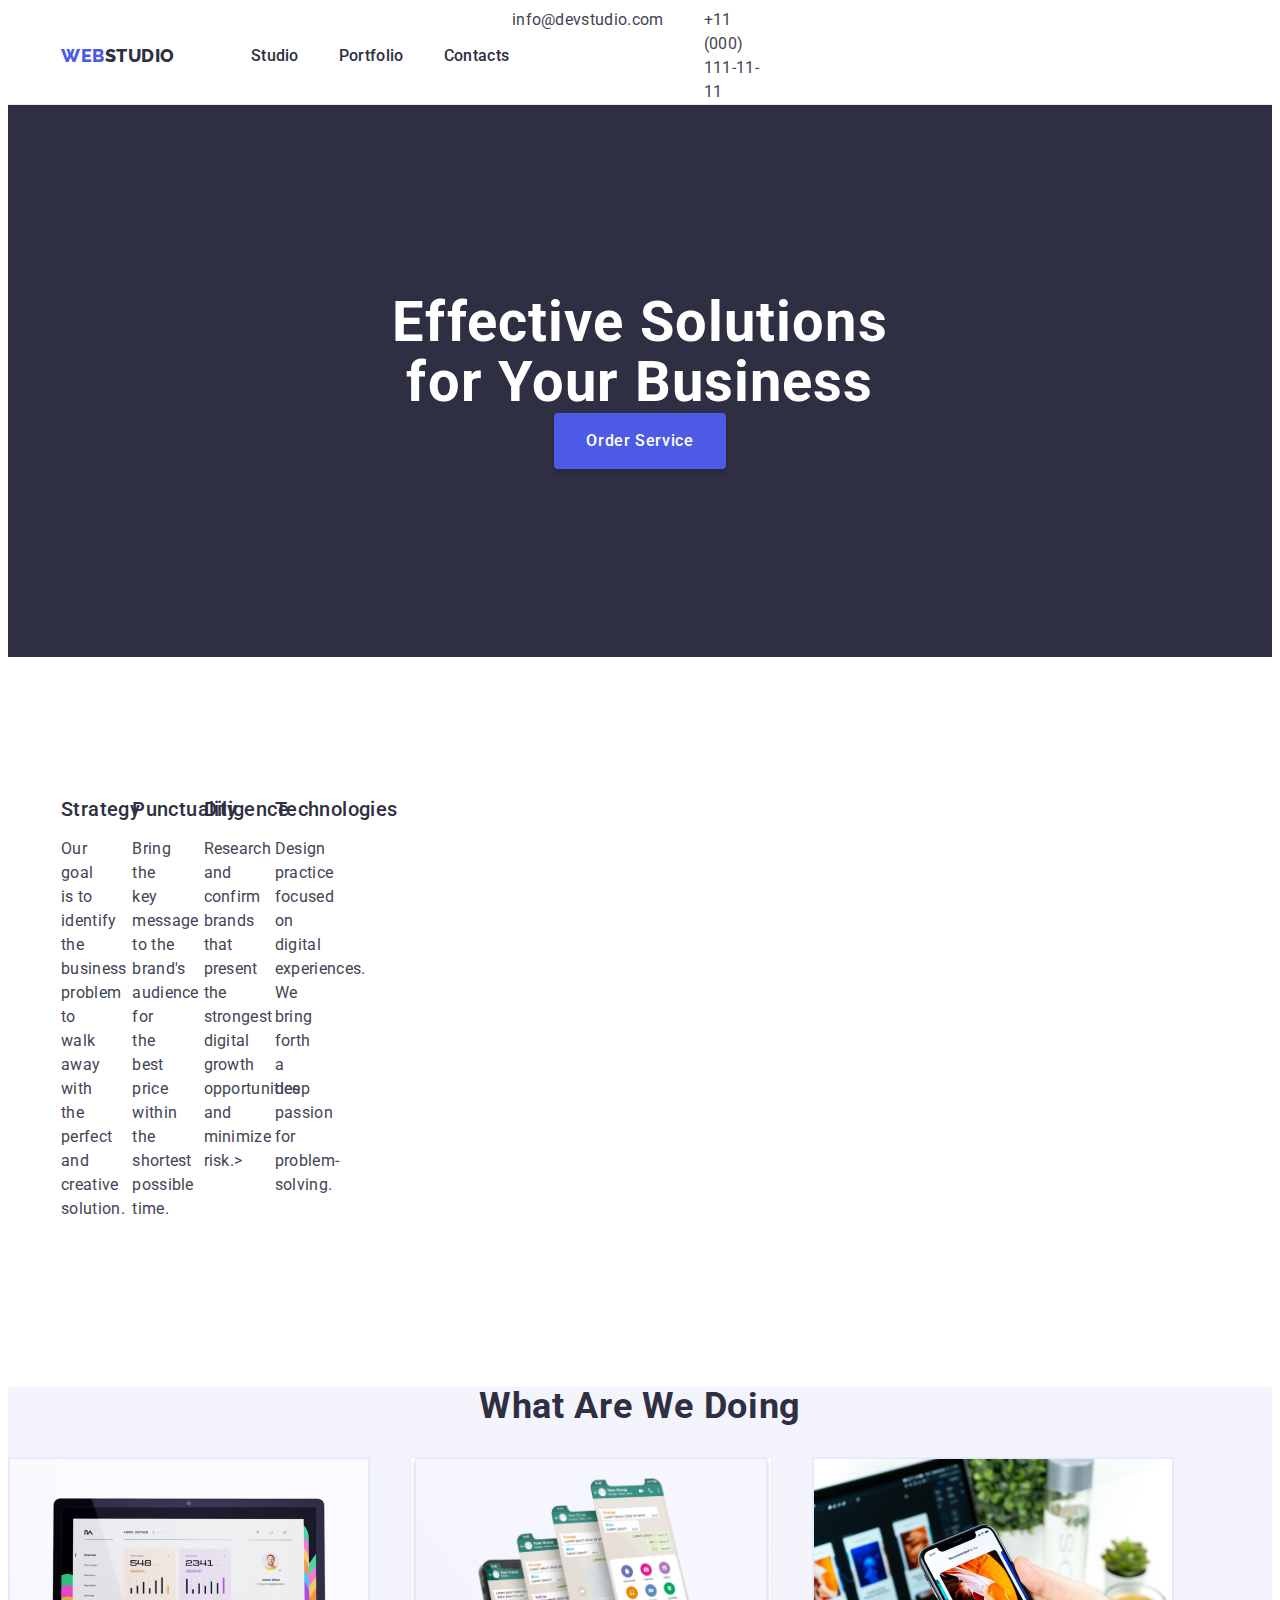
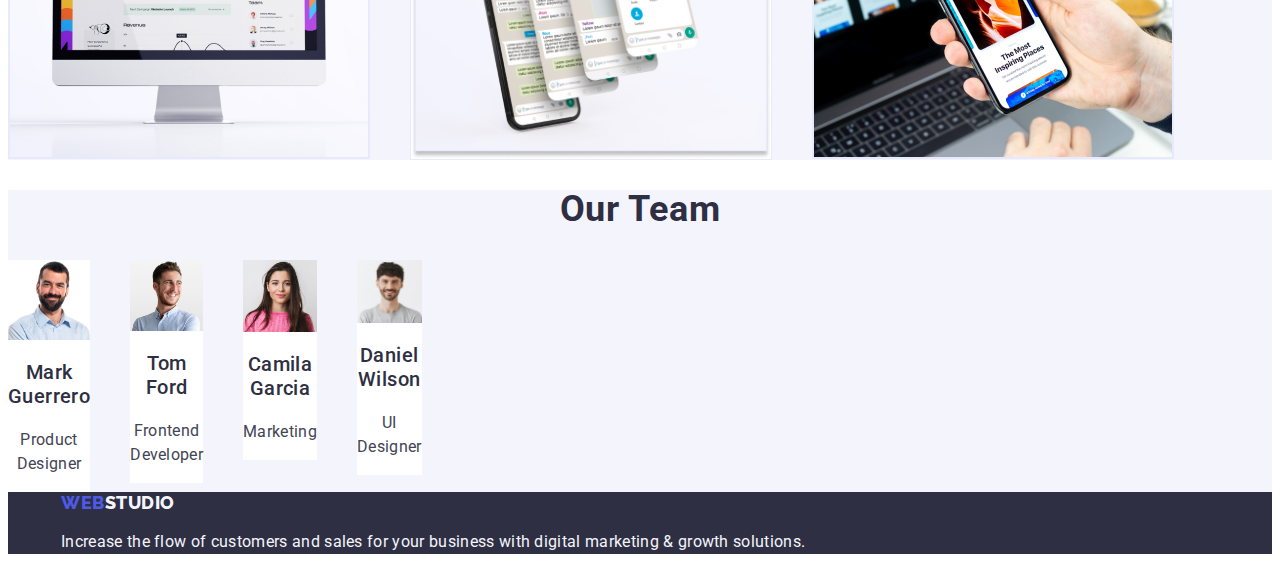
==== index.html @ 31ea216c "9" ====
<!DOCTYPE html>
<html lang="en">

<head>
    <meta charset="UTF-8">
    <meta http-equiv="X-UA-Compatible" content="IE=edge">
    <meta name="viewport" content="width=device-width, initial-scale=1.0">
    <title>Document</title>
    <link rel="stylesheet" href="node_modules/modern-normalize/modern-normalize.css">
    <link rel="stylesheet" href="./css/styles.css">
    <!-- Fonts -->
    <link rel="preconnect" href="https://fonts.googleapis.com">
    <link rel="preconnect" href="https://fonts.gstatic.com" crossorigin>
    <link rel="preconnect" href="https://fonts.googleapis.com">
    <link rel="preconnect" href="https://fonts.gstatic.com" crossorigin>
    
    <link
        href="https://fonts.googleapis.com/css2?family=Raleway:wght@800&family=Roboto:wght@400;500;700;900&display=swap"
        rel="stylesheet">

</head>

<body>
    <!-- header -->
    <header class="header">
        <div class="header-container container">
        <nav class="header-navigation">
            <a class="header-logo link" href="./index.html">Web<span class="logo-blue">Studio</span></a>
            <ul class="header-list list">
                <li class="header-item">
                    <a class="header-link link" href="./index.html">Studio</a>
                </li>
                <li class="header-item">
                    <a class="header-link link" href="./portfolio.html">Portfolio</a>
                </li>
                <li class="header-item">
                    <a class="header-link link" href="">Contacts</a>
                </li>
            </ul>
        </nav>
        <address class="header-info">
            <ul class="header-info list">
                <li class="header-info-item"><a class="header-info-link link "
                        href="mailto:info@devstudio.com">info@devstudio.com</a></li>
                <li class="header-info-item"><a class="header-info-link link" href="tel:+110001111111">+11 (000)
                        111-11-11</a></li>
            </ul>
        </address>
    </div>
    </header>
    <main class="main">
        <!-- hero -->
       
        <section class="section-hero">
            <div class="hero-container container">
            <h1 class="hero">Effective Solutions
                for Your Business</h1>
            <button class="hero-button" type="button">Order Service</button>
        </section>
    </div>
        <!-- goals -->
        
        <section class="section-goals">
            <div class="goals-container container">
            <h2 hidden class="goals-hero">Our Goals</h2>
            <ul class="goals-list list">
                <li class="goals-item">
                    <h3 class="goals-item-name">Strategy</h3>
                    <p class="goals-description">Our goal is to identify the business
                        problem to walk away with the perfect and creative solution. </p>
                </li>
                <li class="goals-item">
                    <h3 class="goals-item-name">Punctuality</h3>
                    <p class="goals-description">Bring the key message to the brand's audience for the best price within
                        the shortest possible time.</p>
                </li>
                <li class="goals-item">
                    <h3 class="goals-item-name">Diligence</h3>
                    <p class="goals-description">Research and confirm brands that present the strongest digital growth
                        opportunities and minimize
                        risk.></p>
                </li>
                <li class="goals-item">
                    <h3 class="goals-item-name">Technologies</h3>
                    <p class="goals-description">Design practice focused on digital experiences. We bring forth a deep
                        passion for
                        problem-solving.</p>
                </li>
            </ul>
        </section>
    </div>
        <!-- activites -->
        <section class="section-activites">
            <h2 class="activites-header">What are we doing</h2>
            <ul class="activites-list list">
                <li class="activites-item"><img src="./images/computer.jpg" width="360" alt="Computer"></li>
                <li class="activites-item"><img src="./images/phonescreen.jpg" width="360" alt="Phone Screen"></li>
                <li class="activites-item"><img src="./images/phone.jpg" width="360" alt="Phone"></li>

            </ul>
        </section>
        <!-- team -->
        <section class="section-team">
            <h2 class="team-header">Our Team</h2>
            <ul class="team-list list">
                <li class="team-item">
                    <img src="./images/img.jpg" width="264" alt="Mark">
                    <h3 class="team-member">Mark Guerrero</h3>
                    <p class="team-text">Product Designer</p>
                </li>
                <!-- Tom -->
                <li class="team-item">

                    <img src="./images/tom.jpg" width="264" alt="Tom">
                    <h3 class="team-member">Tom Ford</h3>
                    <p class="team-text">Frontend Developer</p>


                </li>
                <!-- Camila -->
                <li class="team-item">

                    <img src="./images/camila.jpg" width="264" alt="Camila">
                    <h3 class="team-member">Camila Garcia</h3>
                    <p class="team-text">Marketing</p>


                </li>
                <!-- Daniel -->
                <li class="team-item">

                    <img src="./images/daniel.jpg" width="264" alt="Daniel">
                    <h3 class="team-member">Daniel Wilson</h3>
                    <p class="team-text">UI Designer</p>


                </li>
            </ul>
        </section>
    
    </main>
    <footer class="footer">
        <div class="container">
        <a class="footer-link link" href="./index.html">Web<span class="footer-logo-blue">Studio</span></a>
        <p class="footer-text">Increase the flow of customers and sales for your business with digital marketing &
            growth solutions.</p>
        </div>
    </footer>
</body>

</html>
---- css/styles.css ----
:root {
    --iris: #4d5ae5;
    --ocean: #404bbf;
    --navyblue: #2e2f42;
    --green: #31d0aa;
    --slate: #434455;
    --lightslate: #8e8f99;
    --cornflower: #e7e9fc;
    --cloud: #f4f4fd;
    --navybluemodal: #2e2f42;
    --grey: #2e2f42;
    --white: #ffffff;
}

body {
    font-family: "Roboto", sans-serif;
    color: #434455;
    background-color: var(--white);
}
h1 h2 h3 h4 h5 h6 p {
    margin: 0;
}

ul {
    list-style: none;
    padding: 0px;
    margin: 0;
}

img {
    max-width: 100%;
    display: block;
}

a {
    text-decoration: none;
}




/* page 1,HEADER */
.header-logo {
    font-family: "Raleway", sans-serif;
    font-size: 18px;
    font-weight: 800;
    line-height: 1.17;
    letter-spacing: 0.03em;
    color: var(--iris);
    text-transform: uppercase;
    display: flex;
    align-items: center;
    padding: 0px;
    align-items: flex-start;
    margin-right: 76px;


}

.container {
    width: 1158px;
    padding-left: 15px;
    padding-right:15px;
    margin:0 auto;
    /* display: flex; */
    /* align-items: center; */
}
.header{
    border-bottom: 1px solid #e7e9fc;
}
.header-container {
    display: flex;
    align-items: center;
}

.header-navigation {
    display: flex;
    align-items: center;

}

.list {
    list-style: none;
    display: flex;
    flex-direction: row;
    align-items: flex-start;
    padding: 0px;
    gap: 40px;
    width: 261px;
    left: 347px;
    top: 24px;
    /* padding-top: 24px;
    padding-bottom: 24px; */
}

.logo-blue {
    color: var(--navyblue);
}

.header-list {
    list-style: none;
    display: flex;
    gap: 40px;
    padding: 24px 0;

}


.header-link {
    font-family: 'Roboto', sans-serif;
    font-weight: 500;
    font-size: 16px;
    line-height: 1.5;
    letter-spacing: 0.02em;
    text-decoration: none;
    color: var(--navyblue);
}
.header-item:not(:last-child)
{margin-right:0
}

.header-link:hover,
.header-link:focus {
    color: #404bbf;
}

.link {
    text-decoration: none;
}

.header-info {
    font-style: normal;
    display: flex;
    gap: 40px;

}
.header-info-item:not(:last-child)
{margin-right:0
}

.header-info-link {
    font-family: 'Roboto', sans-serif;
    font-size: 16px;
    line-height:1.5;
    letter-spacing: 0.02em;
    color: var(--slate)
}

.header-info-link:hover,
.header-info-link:focus {
    color: #404bbf;
}

/* Page 1 MAIN */
/* .main {

} */
/* HERO */

.section-hero {
    background-color: var(--navyblue);
    padding: 188px 0;
}
.hero-container{

}
.hero {
    font-family: 'Roboto', sans-serif;
    font-weight: 700;
    font-size: 56px;
    line-height: 1.07;
    text-align: center;
    letter-spacing: 0.02em;
    color: var(--white);
    max-width: 496px;
    margin: auto;

}

.hero-button {
    font-family: "Roboto", sans-serif;
    padding: 16px 32px;
    font-size: 16px;
    line-height: 1.5;
    letter-spacing: 0.04em;
    background: #4D5AE5;
    box-shadow: 0px 4px 4px rgba(0, 0, 0, 0.15);
    color: var(--white);
    font-weight: 500;
    cursor: pointer;
    display: block;
    min-width: 169px;
    height: 56px;
    border: none;
    border-radius: 4px;
    margin: auto;
}

.hero-button:hover,
.hero-button:focus {
    background-color: #404BBF;
}

.section-goals {
    padding: 120px 0;
}

/* .goals-hero {} */

.goals-list {
    list-style: none;
    display: flex;
    gap: 24px;
}

.goals-item:not(:last-child)
{margin-right:0;
}
.goals-item {
    width: calc((100% - 72px) / 4);
}

.goals-item-name {
    font-family: 'Roboto', sans-serif;
    font-weight: 500;
    font-size: 20px;
    line-height: 24px;
    letter-spacing: 0.02em;
    color: #2E2F42;
    
    margin-bottom: 8px;
}

.goals-description {
    font-family: 'Roboto', sans-serif;
    font-size: 16px;
    line-height: 24px;
    letter-spacing: 0.02em;
    color: var(--slate);

}

.section-activites { 
    background-color: #F4F4FD;
} 
.activites-header {
    font-family: 'Roboto', sans-serif;
    font-weight: 700;
    font-size: 36px;
    line-height: 1.11;
    text-align: center;
    letter-spacing: 0.02em;
    text-transform: capitalize;
    color: var(--navyblue);
}

/* .activites-list {
} */
.activites-item {
    border: 1px solid #E7E9FC;
    flex: none;
    background-color: #FFFFFF;
}

.section-team {
    left: 0px;
    top: 1548px;
    background-color: #F4F4FD;

}

.team-header {
    font-family: 'Roboto', sans-serif;
    font-weight: 700;
    font-size: 36px;
    line-height: 1.11;
    text-align: center;
    letter-spacing: 0.02em;
    text-transform: capitalize;
    color: var(--navyblue);
}

.team-list {
    list-style: none;
}

.team-item {
    background-color: #FFFFFF;
}

.team-member {
    font-family: 'Roboto', sans-serif;
    font-weight: 500;
    font-size: 20px;
    line-height: 24px;
    text-align: center;
    letter-spacing: 0.02em;
    color: var(--navyblue);

}

.team-text {
    font-family: 'Roboto';
    font-size: 16px;
    line-height: 24px;
    text-align: center;
    letter-spacing: 0.02em;
    color: var(--slate)
}

/* FOOTER */
.footer {
    left: 0px;
    top: 2280px;
    background: var(--navyblue)
}

.footer-link {
    font-family: "Raleway", sans-serif;
    font-size: 18px;
    font-weight: 800;
    line-height: 1.17;
    letter-spacing: 0.03em;
    text-align: left;
    color: var(--iris);
    text-transform: uppercase;
    text-decoration: none;
}

.footer-logo-blue {
    color: #f4f4fd;
}

.footer-text {
    left: 156px;
    top: 2420px;
    font-family: 'Roboto', sans-serif;
    font-size: 16px;
    line-height: 24px;
    letter-spacing: 0.02em;
    color: var(--cloud);
}

/* PAGE 2 */
/* .main-portfolio {}

.portfolio-container {

} */

.list {
    list-style: none;
}

/* .portfolio-item {} */

.portfolio-button {
    font-family: "Roboto", sans-serif;
    font-weight: 500;
    font-size: 16px;
    line-height: 1.5;
    letter-spacing: 0.04em;
    padding: 12px 24px;
    height: 48px;
    background: var(--cloud);
    color: var(--iris);
    cursor: pointer;

}

.portfolio-button:hover,
.portfolio-button:focus {
    color:#FFFFFF;
    background-color: #404BBF;
    box-shadow: 0px 3px 1px rgba(0, 0, 0, 0.1), 0px 2px 1px rgba(0, 0, 0, 0.08), 0px 2px 2px rgba(0, 0, 0, 0.12);
    border-radius: 4px;
}
/* .examples {
}
.examples-list {
}
.list {
} */
.examples-item {
    background-color: ;
}

/* .link {
} */
.example-header {
    font-weight: 500;
    font-size: 20px;
    line-height: 1.2;
    letter-spacing: 0.02em;
    color: var(--navyblue);
}
.example-p {
    font-size: 16px;
    line-height: 1.5;
    letter-spacing: 0.02em;
    color: var(--slate);
}
/* .portfolio-icon {

} */
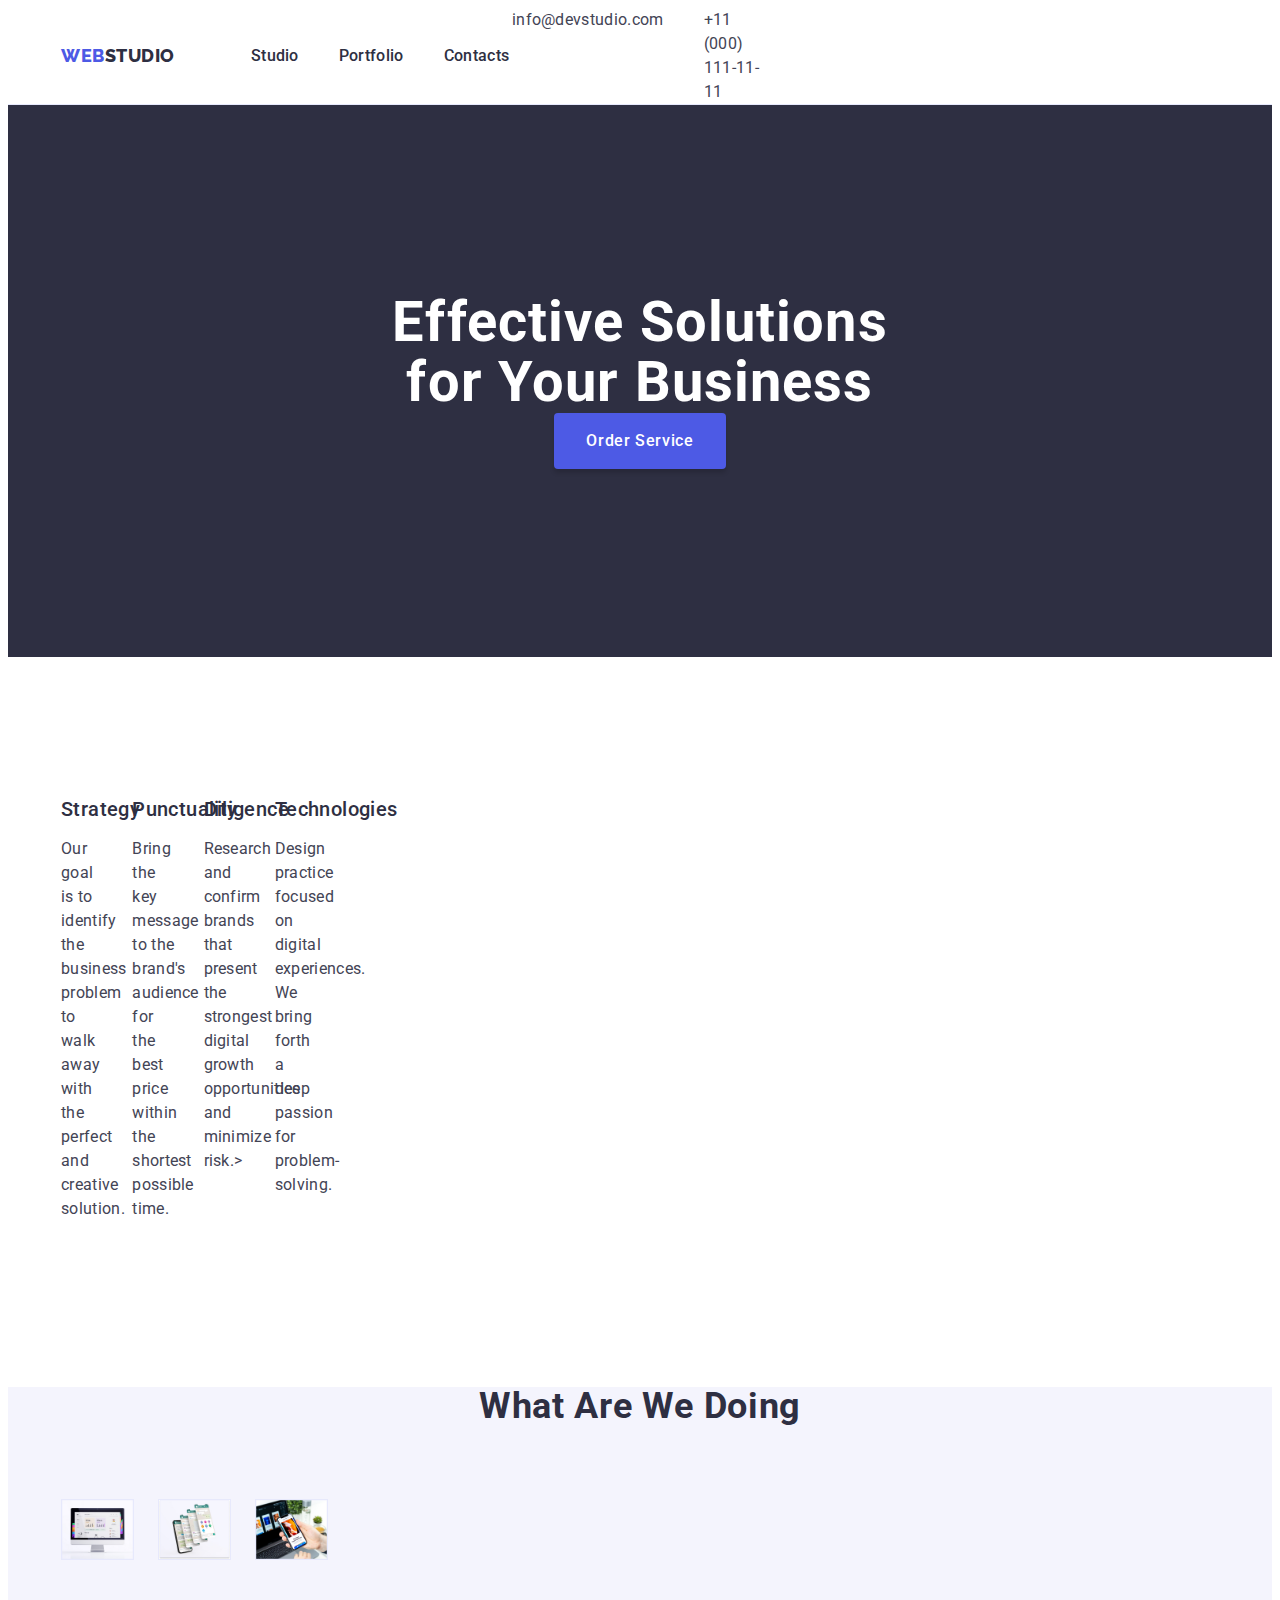
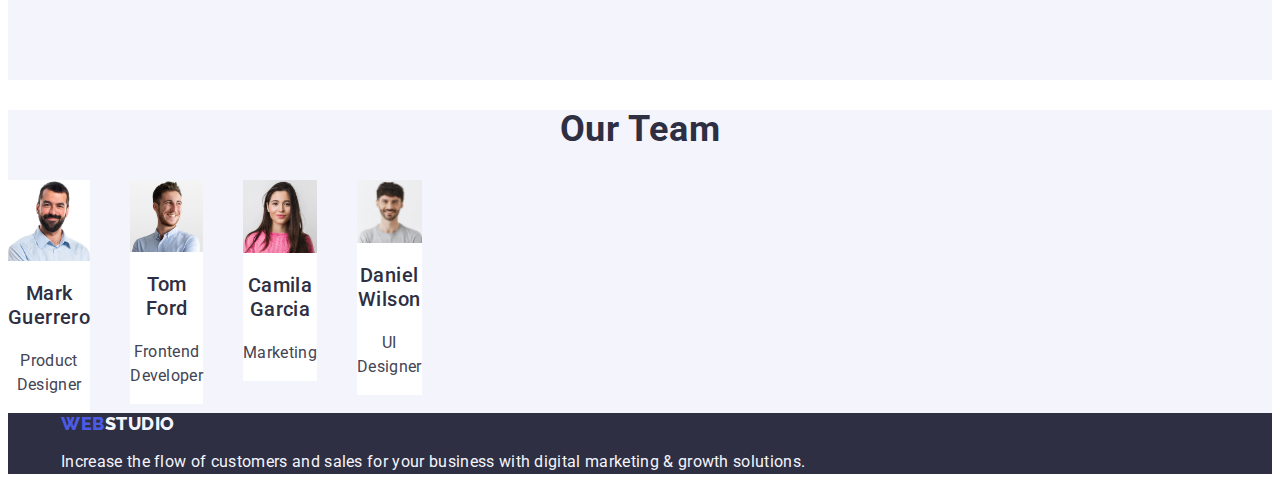
==== commit 8a0a3c16: "11" ====
--- a/index.html
+++ b/index.html
@@ -56,8 +56,8 @@
             <h1 class="hero">Effective Solutions
                 for Your Business</h1>
             <button class="hero-button" type="button">Order Service</button>
-        </section>
-    </div>
+        </div>
+</section>
         <!-- goals -->
         
         <section class="section-goals">
@@ -87,10 +87,12 @@
                         problem-solving.</p>
                 </li>
             </ul>
+        </div>
         </section>
-    </div>
+    
         <!-- activites -->
         <section class="section-activites">
+            <div class=" activites-container container">
             <h2 class="activites-header">What are we doing</h2>
             <ul class="activites-list list">
                 <li class="activites-item"><img src="./images/computer.jpg" width="360" alt="Computer"></li>
@@ -98,6 +100,7 @@
                 <li class="activites-item"><img src="./images/phone.jpg" width="360" alt="Phone"></li>
 
             </ul>
+        </div>
         </section>
         <!-- team -->
         <section class="section-team">
--- a/css/styles.css
+++ b/css/styles.css
@@ -242,7 +242,11 @@
 
 .section-activites { 
     background-color: #F4F4FD;
+    padding-bottom: 120px;
 } 
+.activites-item{
+    width: 360;
+}
 .activites-header {
     font-family: 'Roboto', sans-serif;
     font-weight: 700;
@@ -252,14 +256,18 @@
     letter-spacing: 0.02em;
     text-transform: capitalize;
     color: var(--navyblue);
-}
-
-/* .activites-list {
-} */
+    margin-bottom: 72px;
+}
+
+.activites-list {
+    display: flex;
+    gap: 24px;
+}
 .activites-item {
     border: 1px solid #E7E9FC;
     flex: none;
     background-color: #FFFFFF;
+    width: calc((100% - 48px) / 3); 
 }
 
 .section-team {
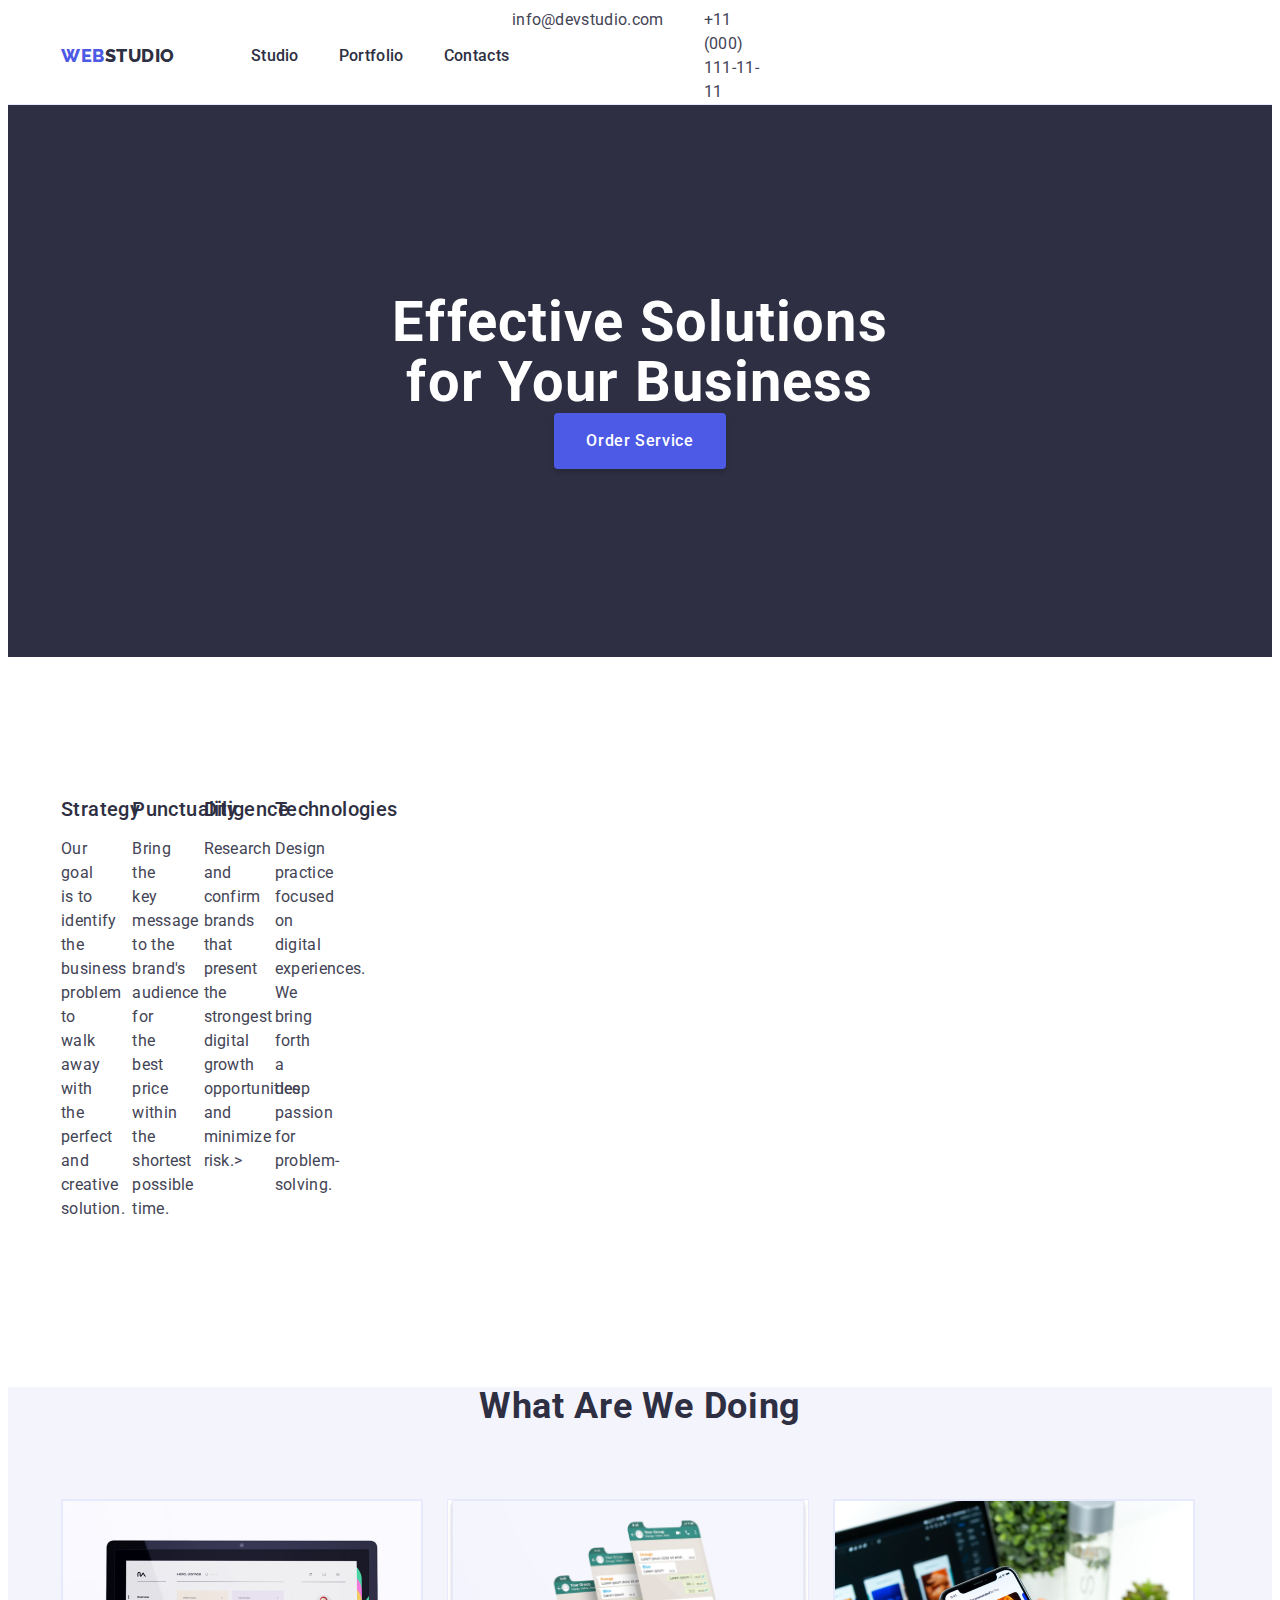
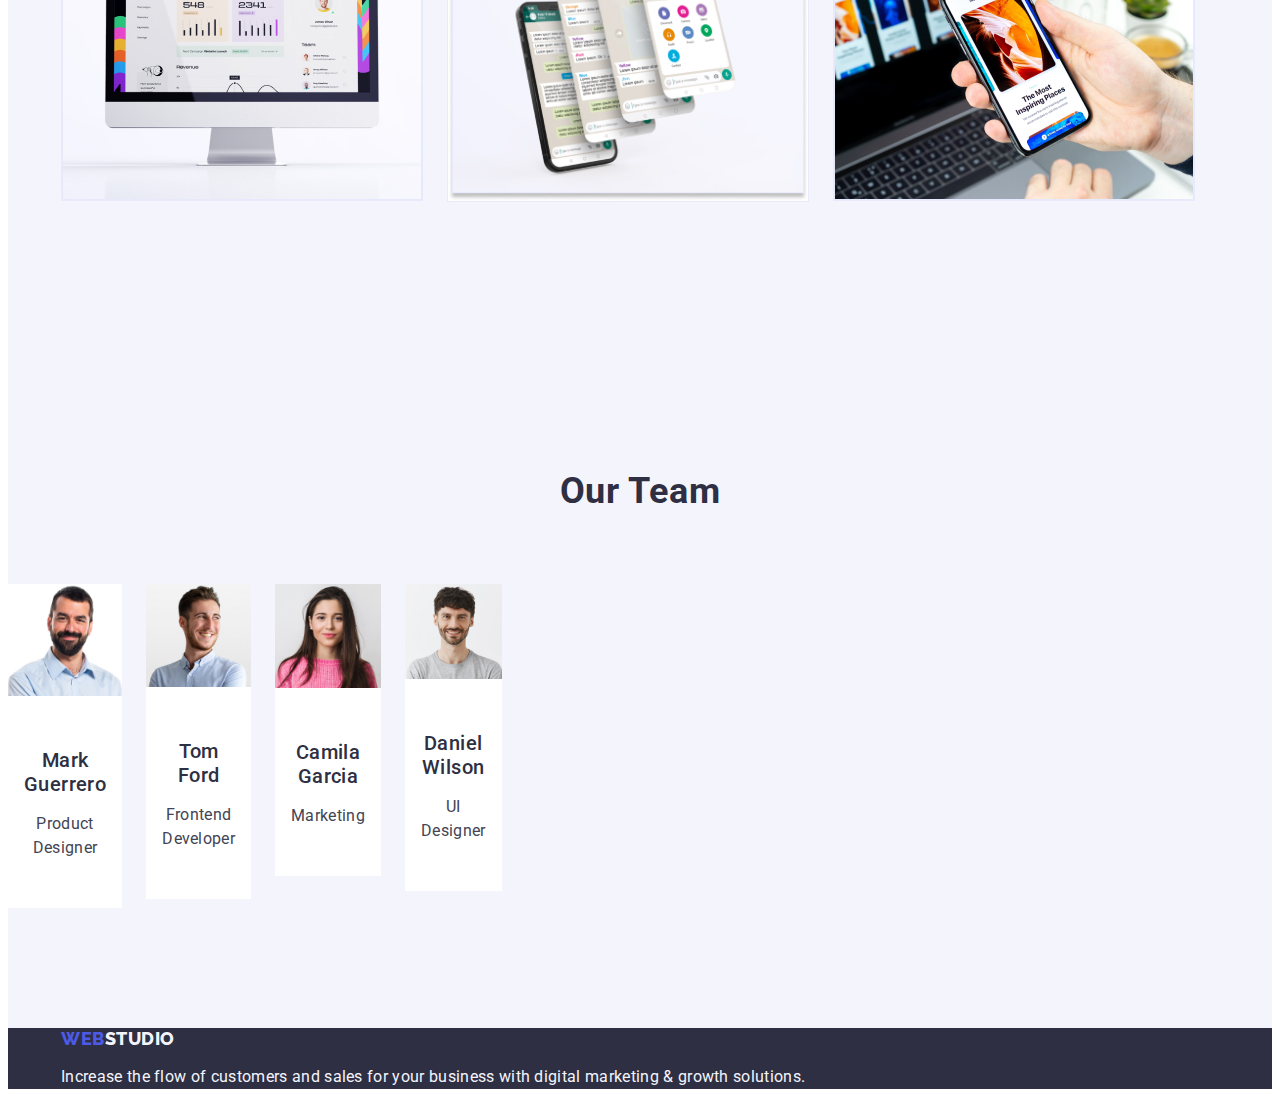
==== commit f55148fa: "13" ====
--- a/index.html
+++ b/index.html
@@ -104,38 +104,43 @@
         </section>
         <!-- team -->
         <section class="section-team">
+            <div class="team-container conteiner"></div>
             <h2 class="team-header">Our Team</h2>
             <ul class="team-list list">
                 <li class="team-item">
                     <img src="./images/img.jpg" width="264" alt="Mark">
+                    <div class="team-member-div">
                     <h3 class="team-member">Mark Guerrero</h3>
                     <p class="team-text">Product Designer</p>
+                </div>
                 </li>
                 <!-- Tom -->
                 <li class="team-item">
-
                     <img src="./images/tom.jpg" width="264" alt="Tom">
+                    <div class="team-member-div">
                     <h3 class="team-member">Tom Ford</h3>
                     <p class="team-text">Frontend Developer</p>
 
-
+                </div>
                 </li>
                 <!-- Camila -->
                 <li class="team-item">
 
                     <img src="./images/camila.jpg" width="264" alt="Camila">
+                    <div class="team-member-div">
                     <h3 class="team-member">Camila Garcia</h3>
                     <p class="team-text">Marketing</p>
 
-
+                </div>
                 </li>
                 <!-- Daniel -->
                 <li class="team-item">
 
                     <img src="./images/daniel.jpg" width="264" alt="Daniel">
+                    <div class="team-member-div">
                     <h3 class="team-member">Daniel Wilson</h3>
                     <p class="team-text">UI Designer</p>
-
+                </div>
 
                 </li>
             </ul>
--- a/css/styles.css
+++ b/css/styles.css
@@ -244,9 +244,7 @@
     background-color: #F4F4FD;
     padding-bottom: 120px;
 } 
-.activites-item{
-    width: 360;
-}
+
 .activites-header {
     font-family: 'Roboto', sans-serif;
     font-weight: 700;
@@ -262,18 +260,22 @@
 .activites-list {
     display: flex;
     gap: 24px;
+    width: calc((100% - 48px) / 3); 
 }
 .activites-item {
     border: 1px solid #E7E9FC;
     flex: none;
     background-color: #FFFFFF;
-    width: calc((100% - 48px) / 3); 
+    
 }
 
 .section-team {
     left: 0px;
     top: 1548px;
     background-color: #F4F4FD;
+    padding: 120px 0;
+}
+.team-container {
 
 }
 
@@ -286,14 +288,19 @@
     letter-spacing: 0.02em;
     text-transform: capitalize;
     color: var(--navyblue);
+    margin-bottom: 72px;
 }
 
 .team-list {
     list-style: none;
+    display: flex;
+    gap: 24px;
+    width: calc((100% - 72px) / 4);
 }
 
 .team-item {
     background-color: #FFFFFF;
+    
 }
 
 .team-member {
@@ -304,6 +311,12 @@
     text-align: center;
     letter-spacing: 0.02em;
     color: var(--navyblue);
+    margin-bottom: 8px;
+
+}
+.team-member-div {
+    padding: 32px 16px;
+    border-radius: 0px 0px 4px 4px;
 
 }
 
@@ -314,6 +327,7 @@
     text-align: center;
     letter-spacing: 0.02em;
     color: var(--slate)
+    
 }
 
 /* FOOTER */
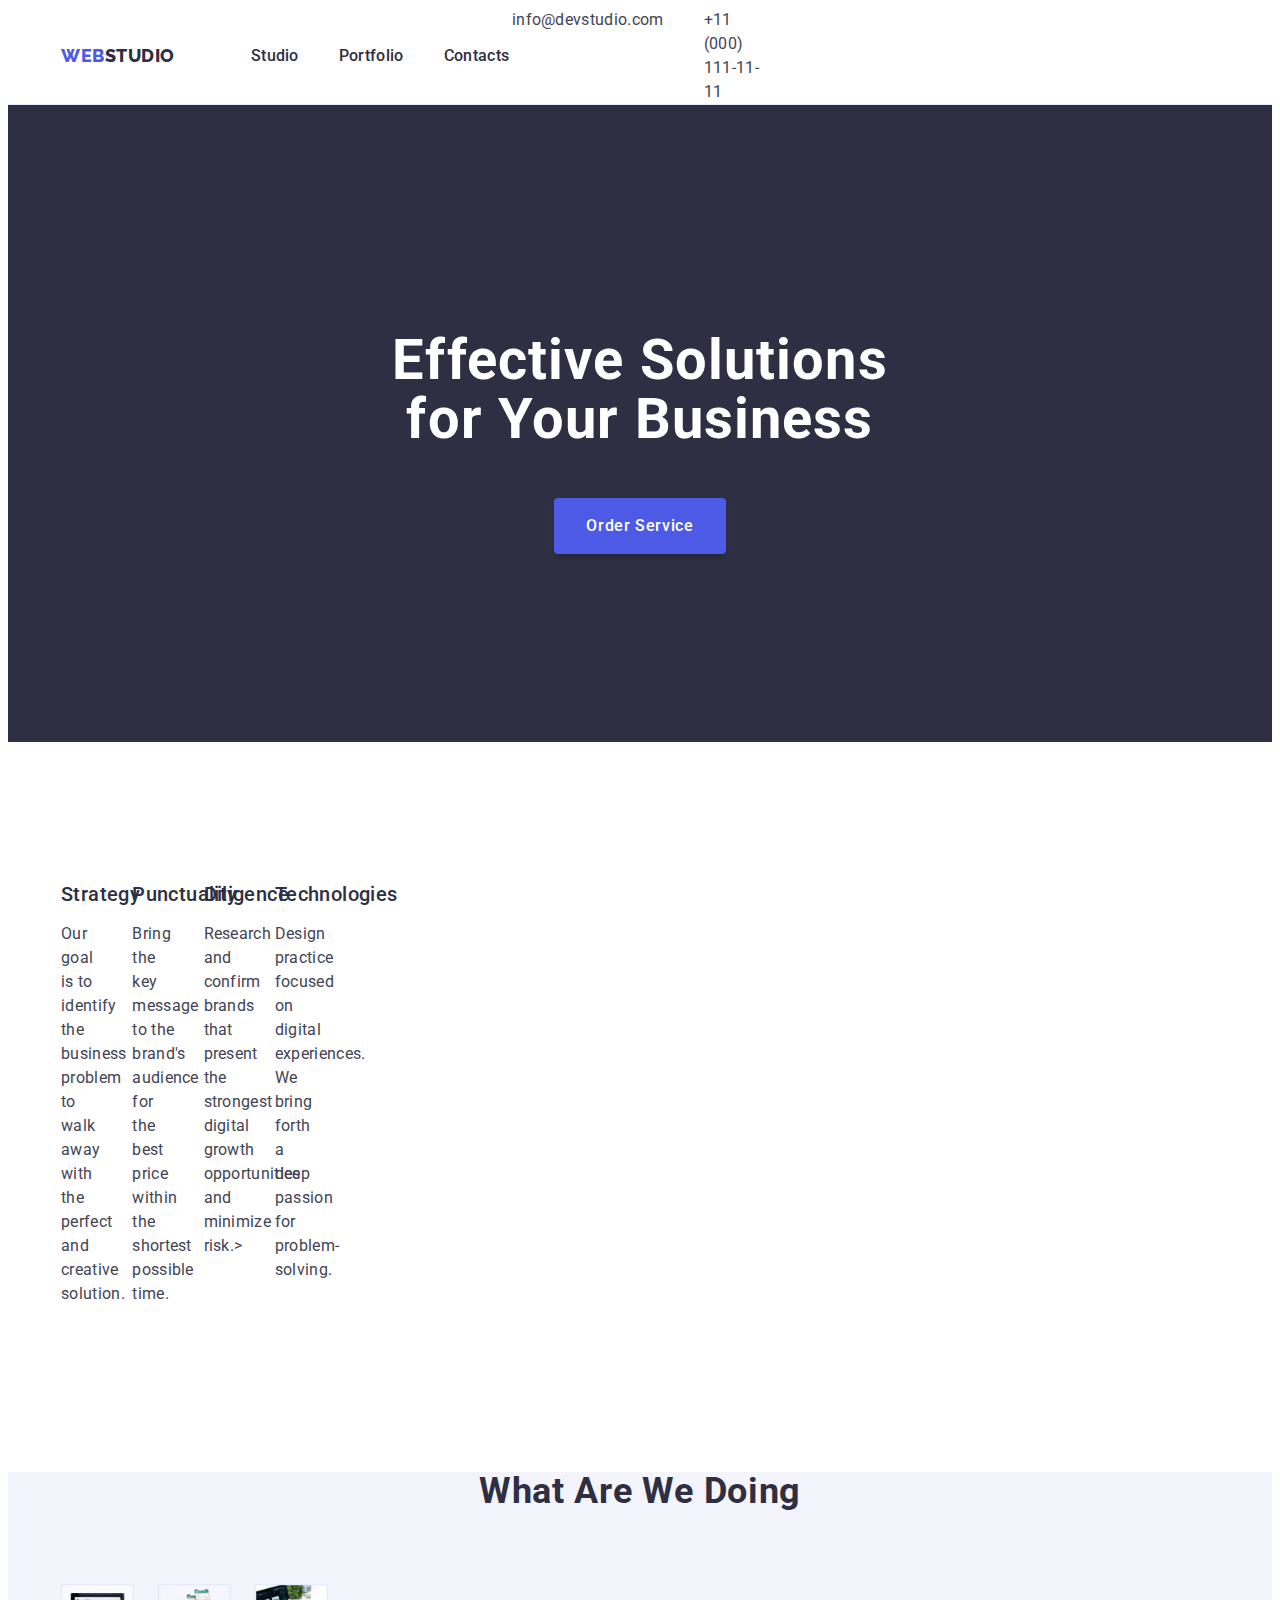
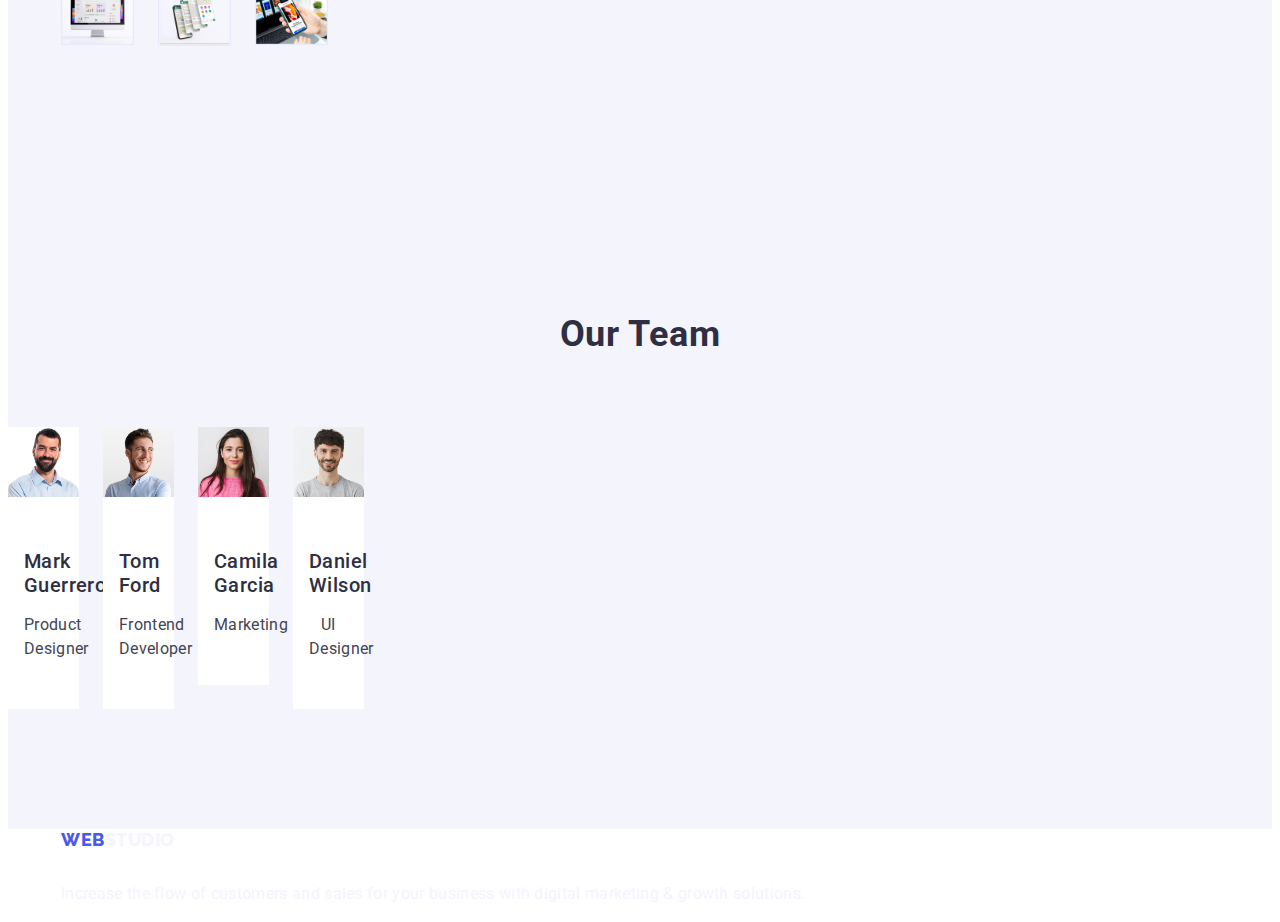
==== commit 364de70f: "16" ====
--- a/index.html
+++ b/index.html
@@ -104,7 +104,7 @@
         </section>
         <!-- team -->
         <section class="section-team">
-            <div class="team-container conteiner"></div>
+            <div class="team-container conteiner">
             <h2 class="team-header">Our Team</h2>
             <ul class="team-list list">
                 <li class="team-item">
@@ -144,6 +144,7 @@
 
                 </li>
             </ul>
+        </div>
         </section>
     
     </main>
--- a/css/styles.css
+++ b/css/styles.css
@@ -161,9 +161,9 @@
     background-color: var(--navyblue);
     padding: 188px 0;
 }
-.hero-container{
-
-}
+/* .hero-container{
+
+} */
 .hero {
     font-family: 'Roboto', sans-serif;
     font-weight: 700;
@@ -173,7 +173,9 @@
     letter-spacing: 0.02em;
     color: var(--white);
     max-width: 496px;
-    margin: auto;
+    margin-bottom:48px ;
+    margin-left: auto;
+    margin-right: auto;
 
 }
 
@@ -203,6 +205,10 @@
 
 .section-goals {
     padding: 120px 0;
+    
+}
+.goals-container {
+    display: flex;
 }
 
 /* .goals-hero {} */
@@ -260,13 +266,12 @@
 .activites-list {
     display: flex;
     gap: 24px;
-    width: calc((100% - 48px) / 3); 
 }
 .activites-item {
     border: 1px solid #E7E9FC;
     flex: none;
     background-color: #FFFFFF;
-    
+    width: calc((100% - 48px) / 3);
 }
 
 .section-team {
@@ -295,12 +300,11 @@
     list-style: none;
     display: flex;
     gap: 24px;
-    width: calc((100% - 72px) / 4);
 }
 
 .team-item {
     background-color: #FFFFFF;
-    
+    width: calc((100% - 48px) / 3);
 }
 
 .team-member {
@@ -335,6 +339,7 @@
     left: 0px;
     top: 2280px;
     background: var(--navyblue)
+    padding: 100px 0;
 }
 
 .footer-link {
@@ -347,6 +352,8 @@
     color: var(--iris);
     text-transform: uppercase;
     text-decoration: none;
+    display: inline-block;
+    margin-bottom: 16px; 
 }
 
 .footer-logo-blue {
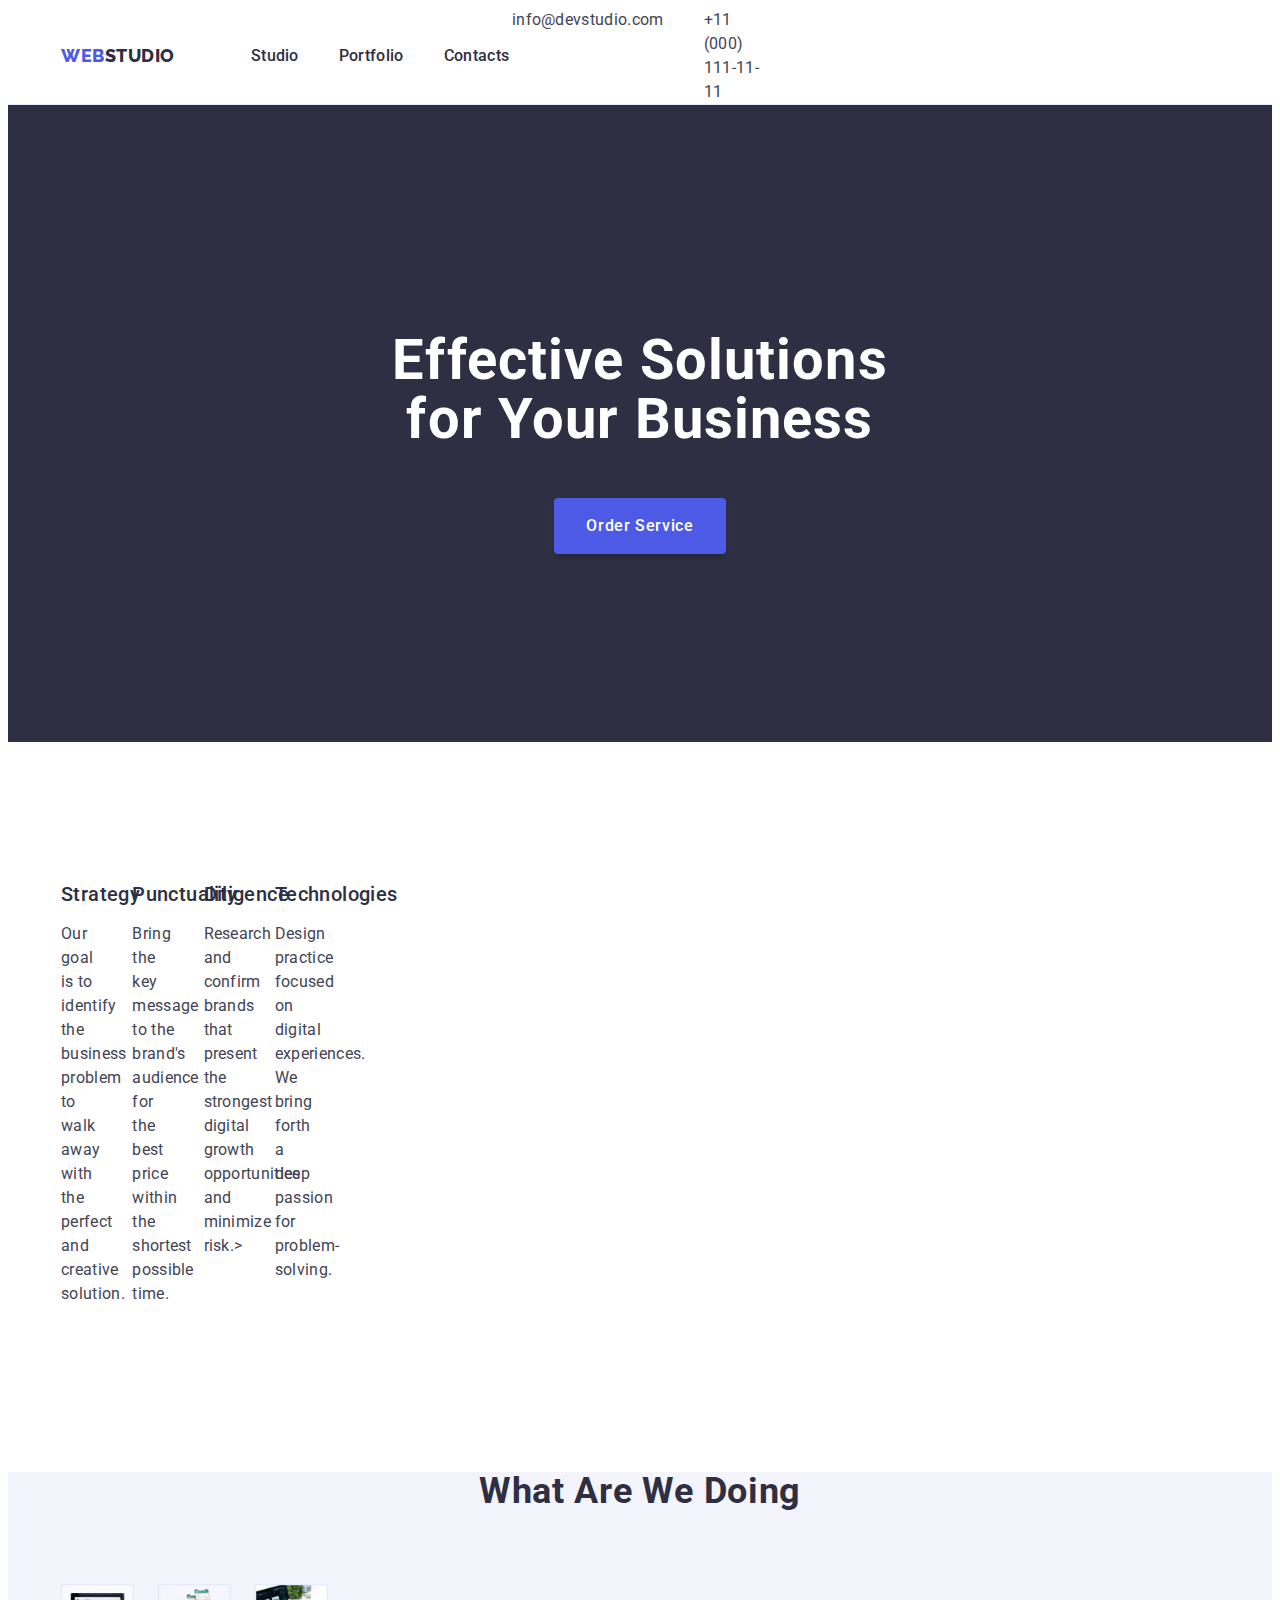
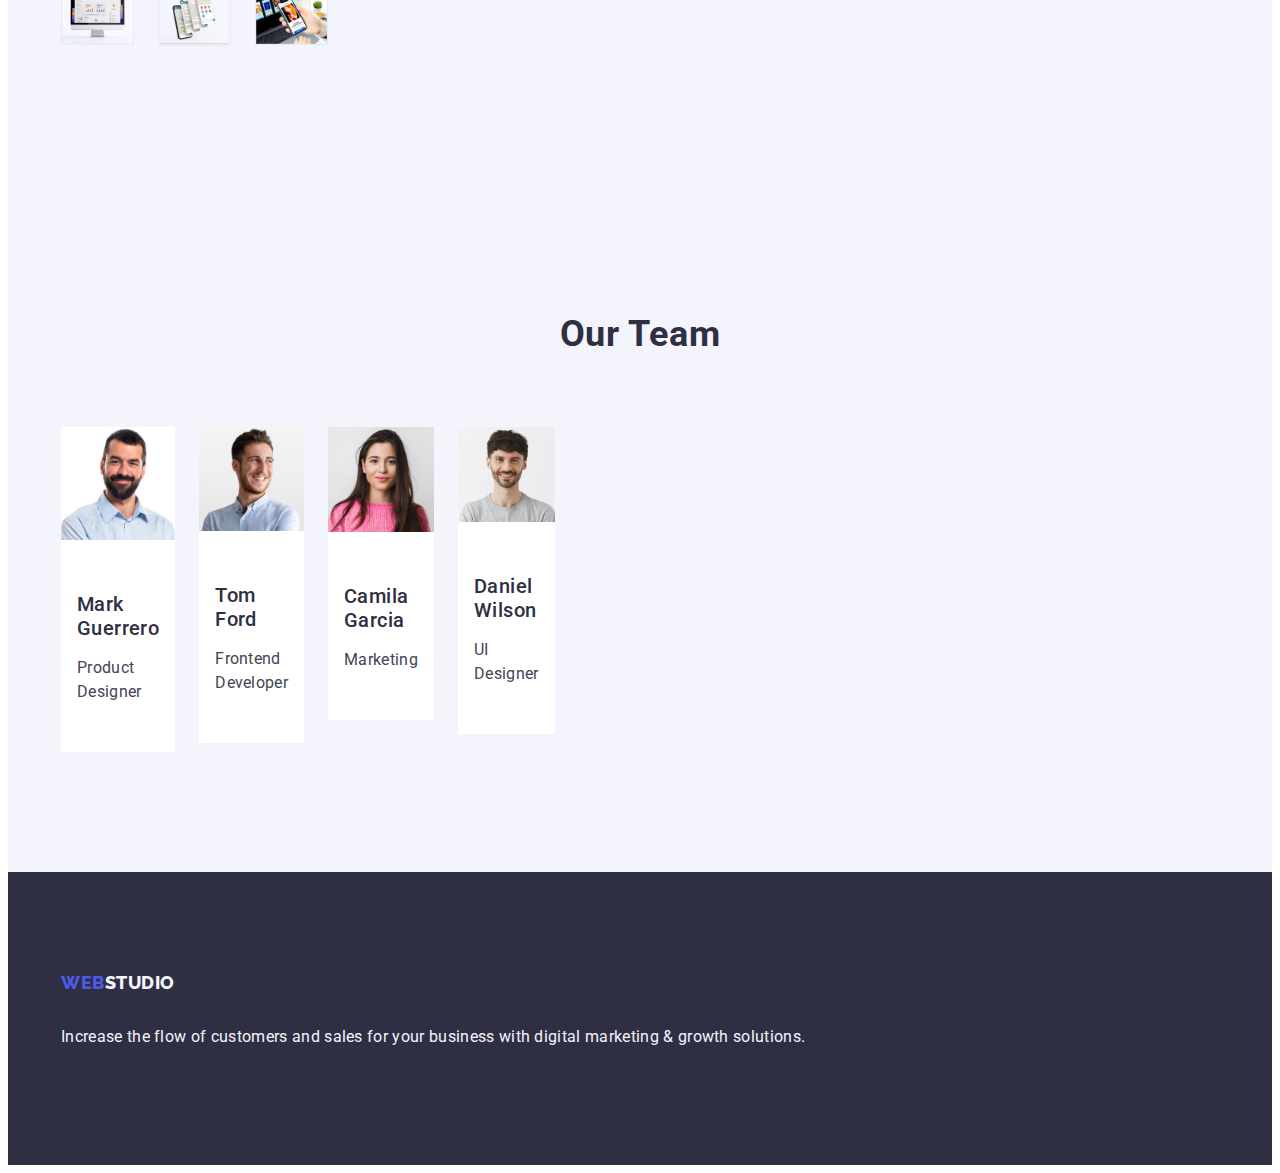
==== commit 9e7e80a9: "17" ====
--- a/index.html
+++ b/index.html
@@ -104,7 +104,7 @@
         </section>
         <!-- team -->
         <section class="section-team">
-            <div class="team-container conteiner">
+            <div class="team-container container">
             <h2 class="team-header">Our Team</h2>
             <ul class="team-list list">
                 <li class="team-item">
--- a/css/styles.css
+++ b/css/styles.css
@@ -101,19 +101,19 @@
     list-style: none;
     display: flex;
     gap: 40px;
+
+}
+
+
+.header-link {
+    font-family: 'Roboto', sans-serif;
+    font-weight: 500;
+    font-size: 16px;
+    line-height: 1.5;
+    letter-spacing: 0.02em;
+    text-decoration: none;
+    color: var(--navyblue);
     padding: 24px 0;
-
-}
-
-
-.header-link {
-    font-family: 'Roboto', sans-serif;
-    font-weight: 500;
-    font-size: 16px;
-    line-height: 1.5;
-    letter-spacing: 0.02em;
-    text-decoration: none;
-    color: var(--navyblue);
 }
 .header-item:not(:last-child)
 {margin-right:0
@@ -304,7 +304,6 @@
 
 .team-item {
     background-color: #FFFFFF;
-    width: calc((100% - 48px) / 3);
 }
 
 .team-member {
@@ -332,13 +331,16 @@
     letter-spacing: 0.02em;
     color: var(--slate)
     
+}
+.team-member-div {
+    width: calc((100% - 72px) / 4);
 }
 
 /* FOOTER */
 .footer {
     left: 0px;
     top: 2280px;
-    background: var(--navyblue)
+    background: var(--navyblue);
     padding: 100px 0;
 }
 
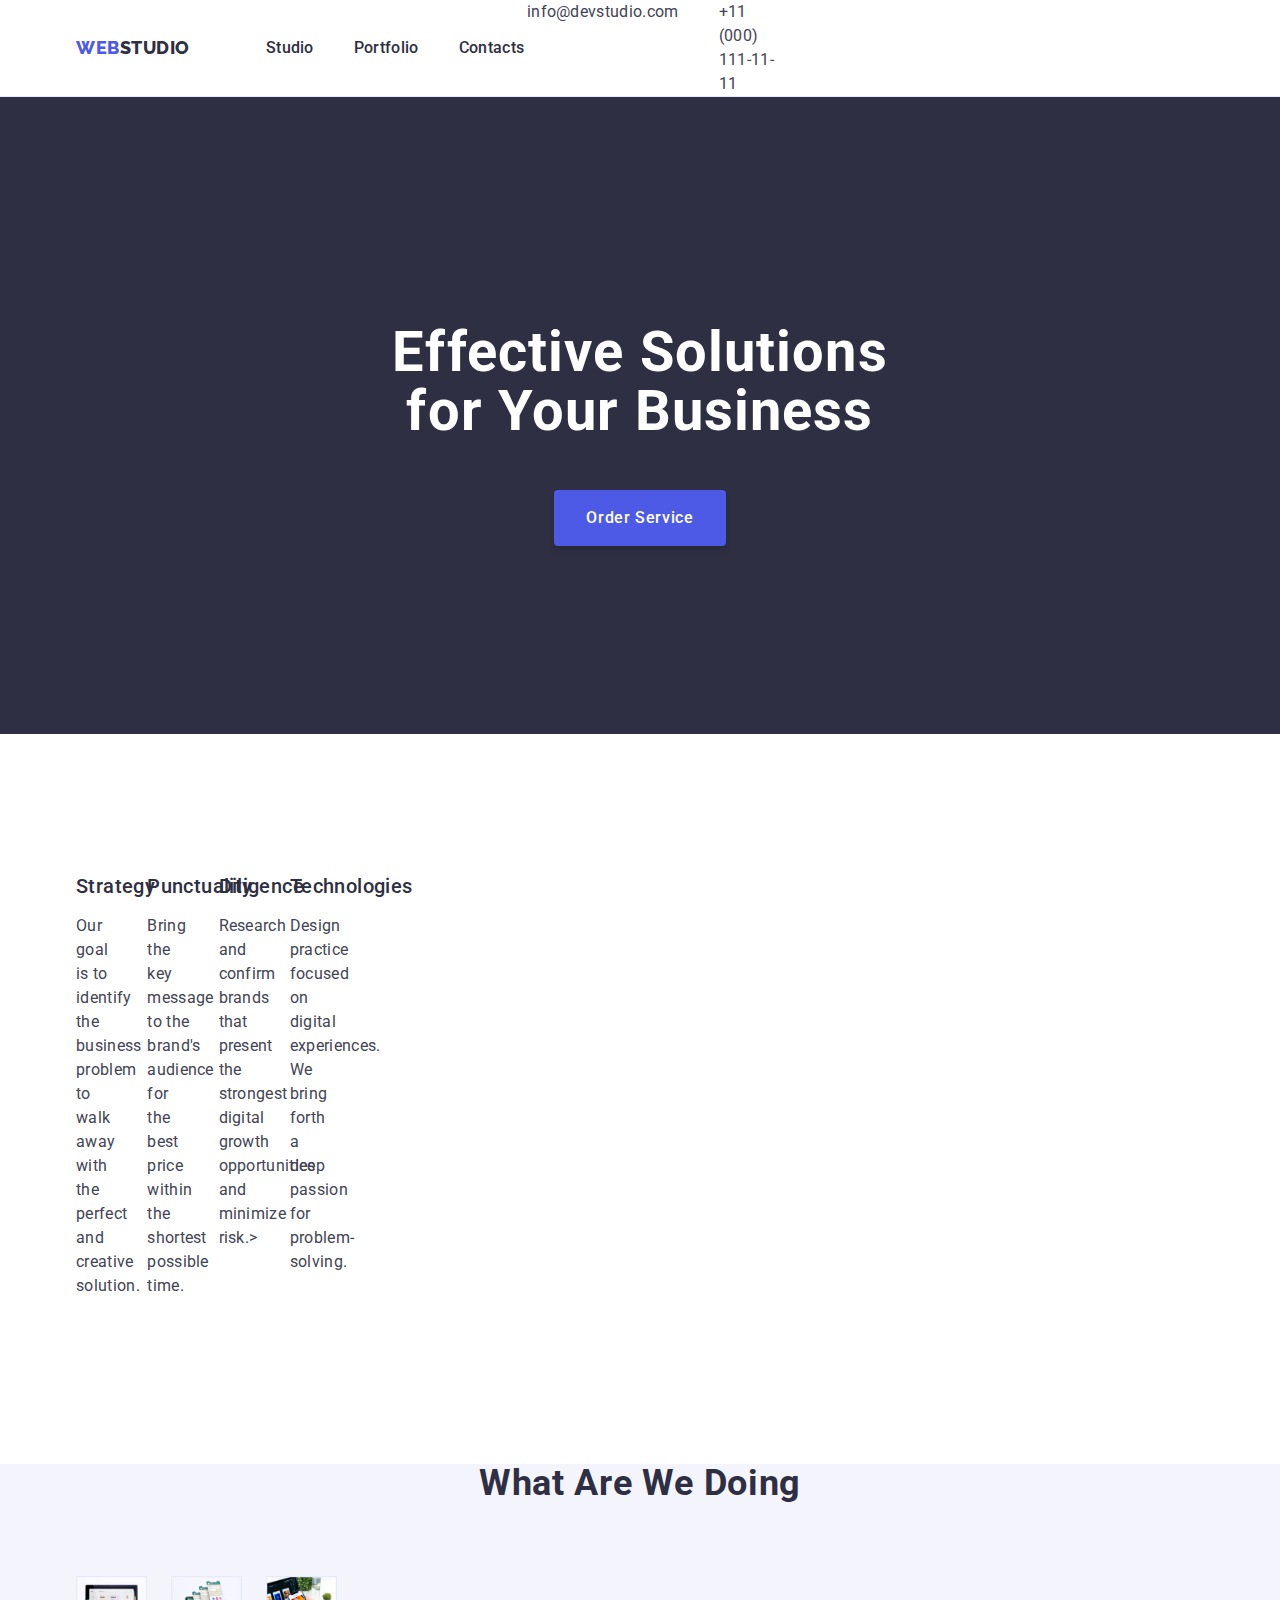
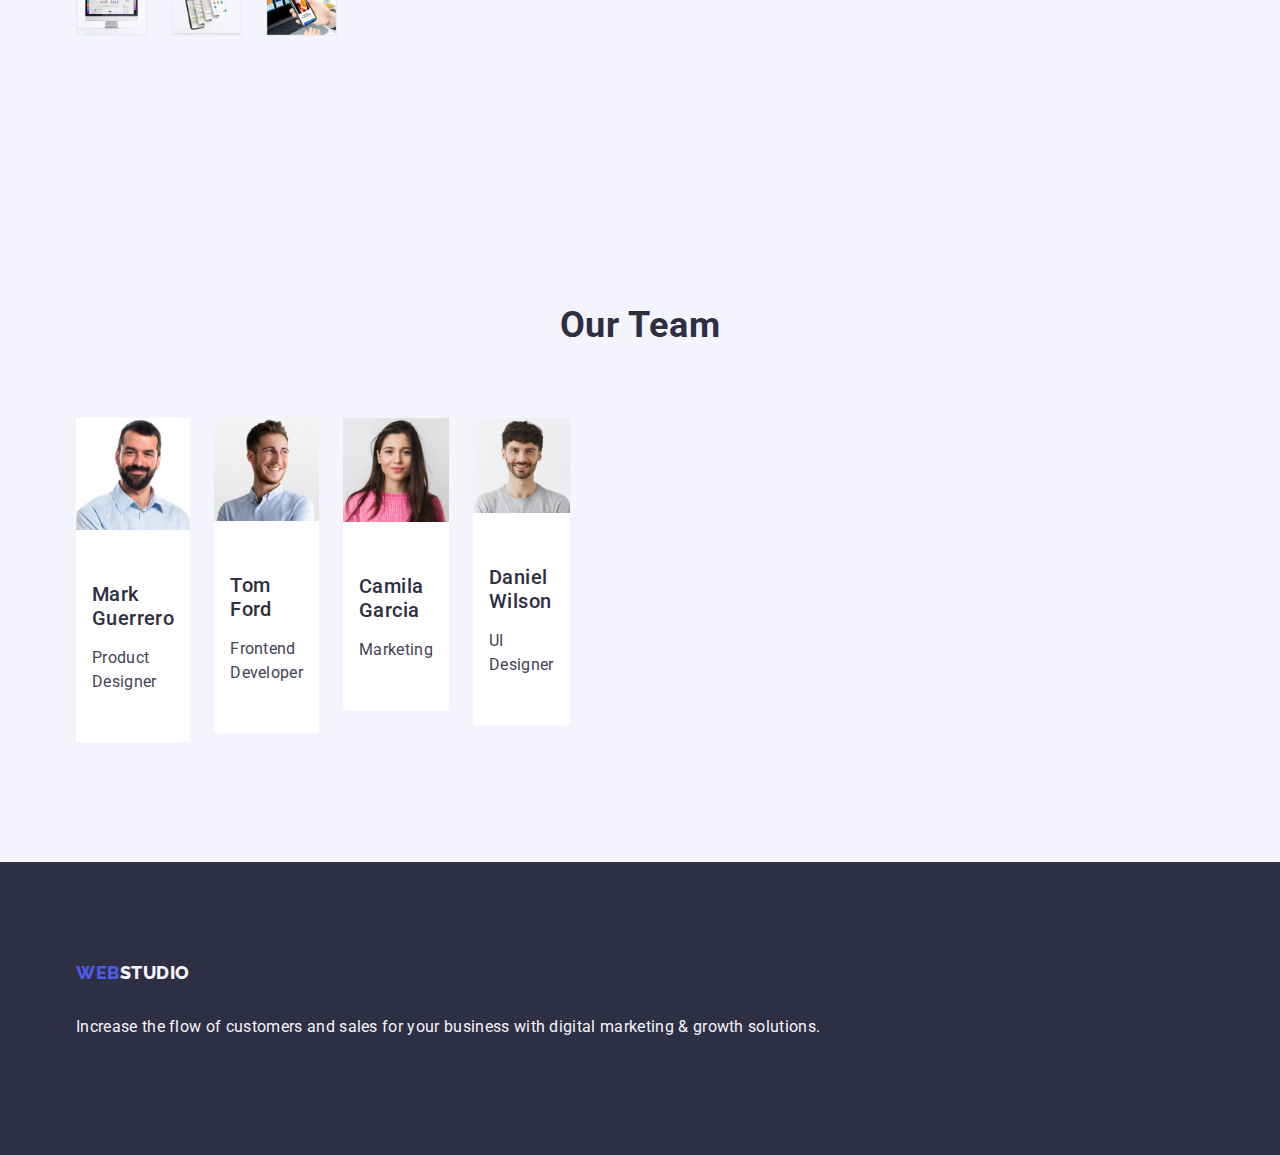
==== commit 366b9599: "18" ====
--- a/index.html
+++ b/index.html
@@ -6,7 +6,7 @@
     <meta http-equiv="X-UA-Compatible" content="IE=edge">
     <meta name="viewport" content="width=device-width, initial-scale=1.0">
     <title>Document</title>
-    <link rel="stylesheet" href="node_modules/modern-normalize/modern-normalize.css">
+    <link rel="stylesheet" href="https://cdn.jsdelivr.net/npm/modern-normalize@1.1.0/modern-normalize.min.css">
     <link rel="stylesheet" href="./css/styles.css">
     <!-- Fonts -->
     <link rel="preconnect" href="https://fonts.googleapis.com">
--- a/css/styles.css
+++ b/css/styles.css
@@ -370,19 +370,24 @@
     line-height: 24px;
     letter-spacing: 0.02em;
     color: var(--cloud);
+
 }
 
 /* PAGE 2 */
-/* .main-portfolio {}
-
 .portfolio-container {
-
-} */
+    padding: 96px 0 120px;
+
+}
 
 .list {
     list-style: none;
 }
-
+.portfolio-list {
+    display: flex;
+    justify-content: center;
+    gap: 24px;
+    margin-bottom: 72px;
+}
 /* .portfolio-item {} */
 
 .portfolio-button {
@@ -396,6 +401,9 @@
     background: var(--cloud);
     color: var(--iris);
     cursor: pointer;
+    padding: 12px 24px;
+    border: 1px solid var(--cornflower);
+    border-radius: 4px;
 
 }
 
@@ -405,16 +413,26 @@
     background-color: #404BBF;
     box-shadow: 0px 3px 1px rgba(0, 0, 0, 0.1), 0px 2px 1px rgba(0, 0, 0, 0.08), 0px 2px 2px rgba(0, 0, 0, 0.12);
     border-radius: 4px;
+    border: 1px solid transparent;
+    border: 1px solid;
 }
 /* .examples {
-}
+/* } */
 .examples-list {
+    display: flex;
+    flex-wrap: wrap;
+    column-gap: 24px;
+    row-gap: 48px;
 }
 .list {
 } */
 .examples-item {
     background-color: ;
 }
+.work-link {
+    width: calc((100% - 48px) / 3);
+}
+
 
 /* .link {
 } */
